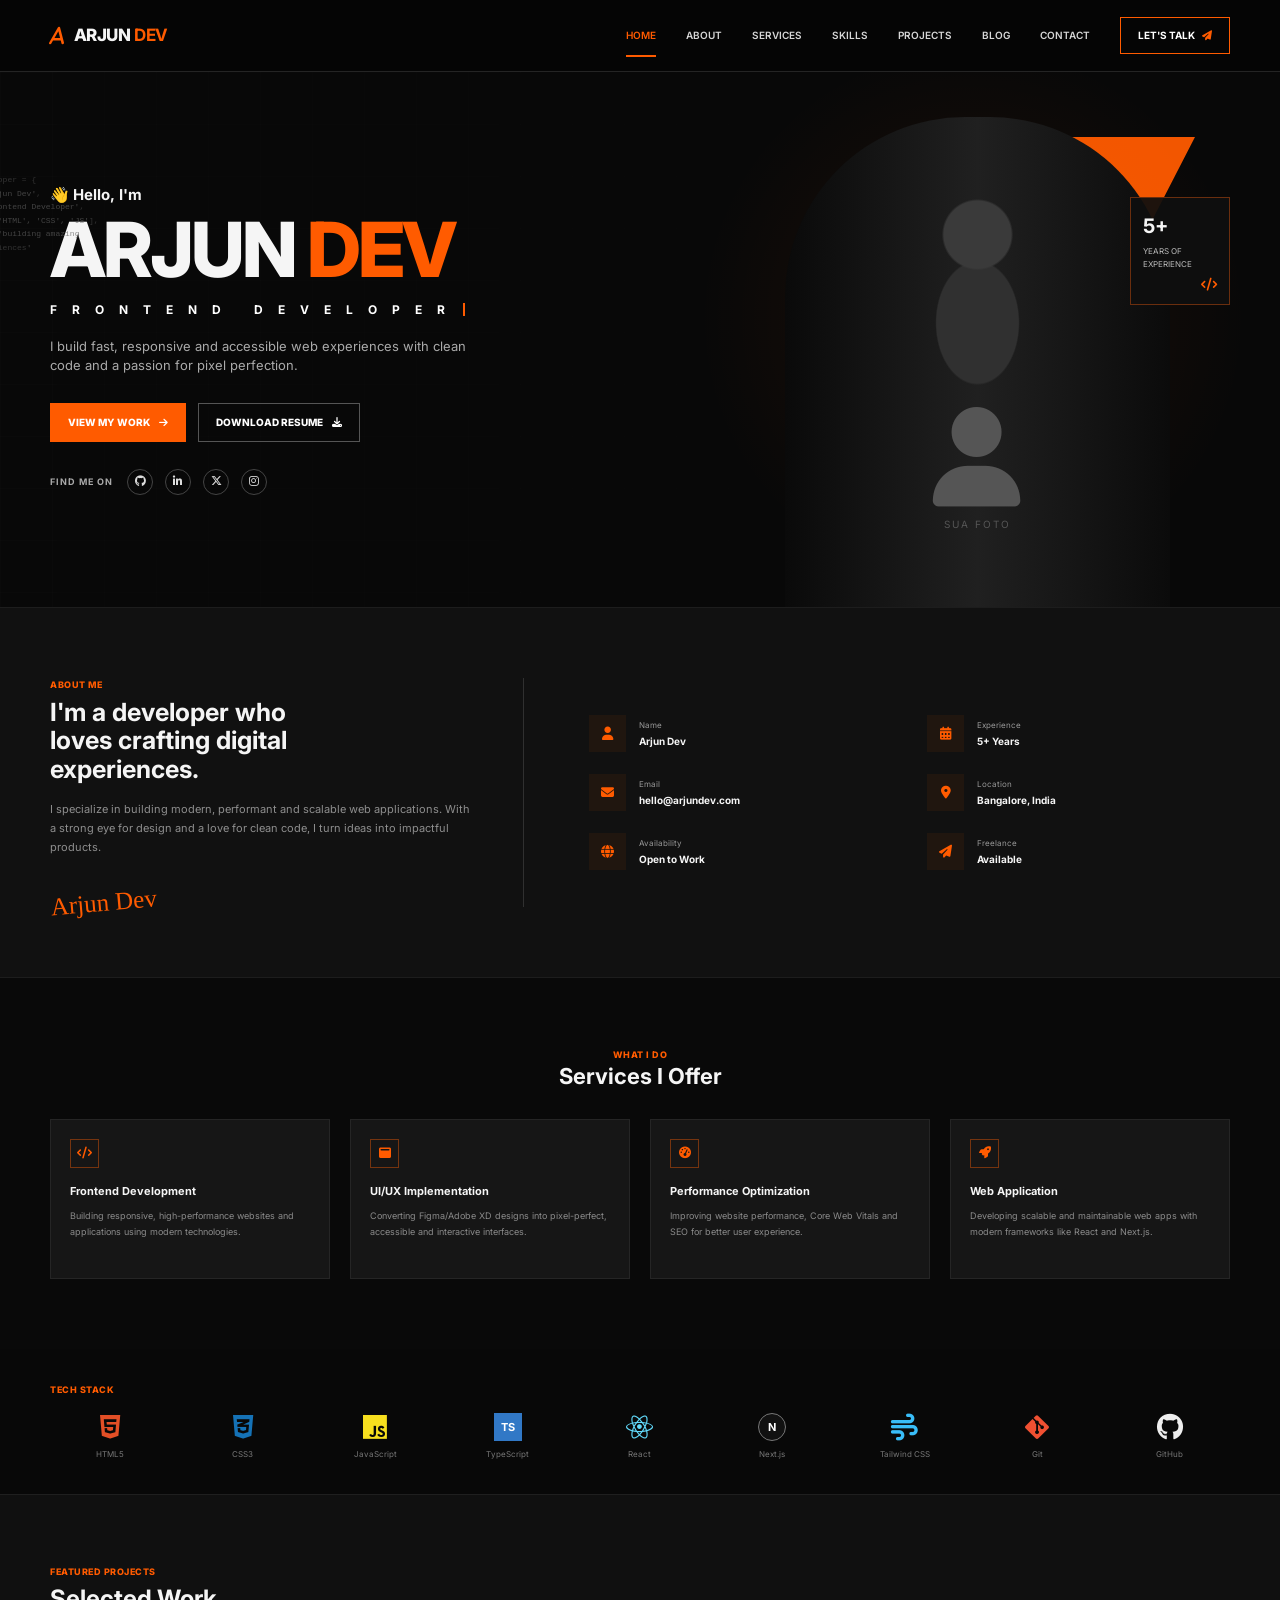
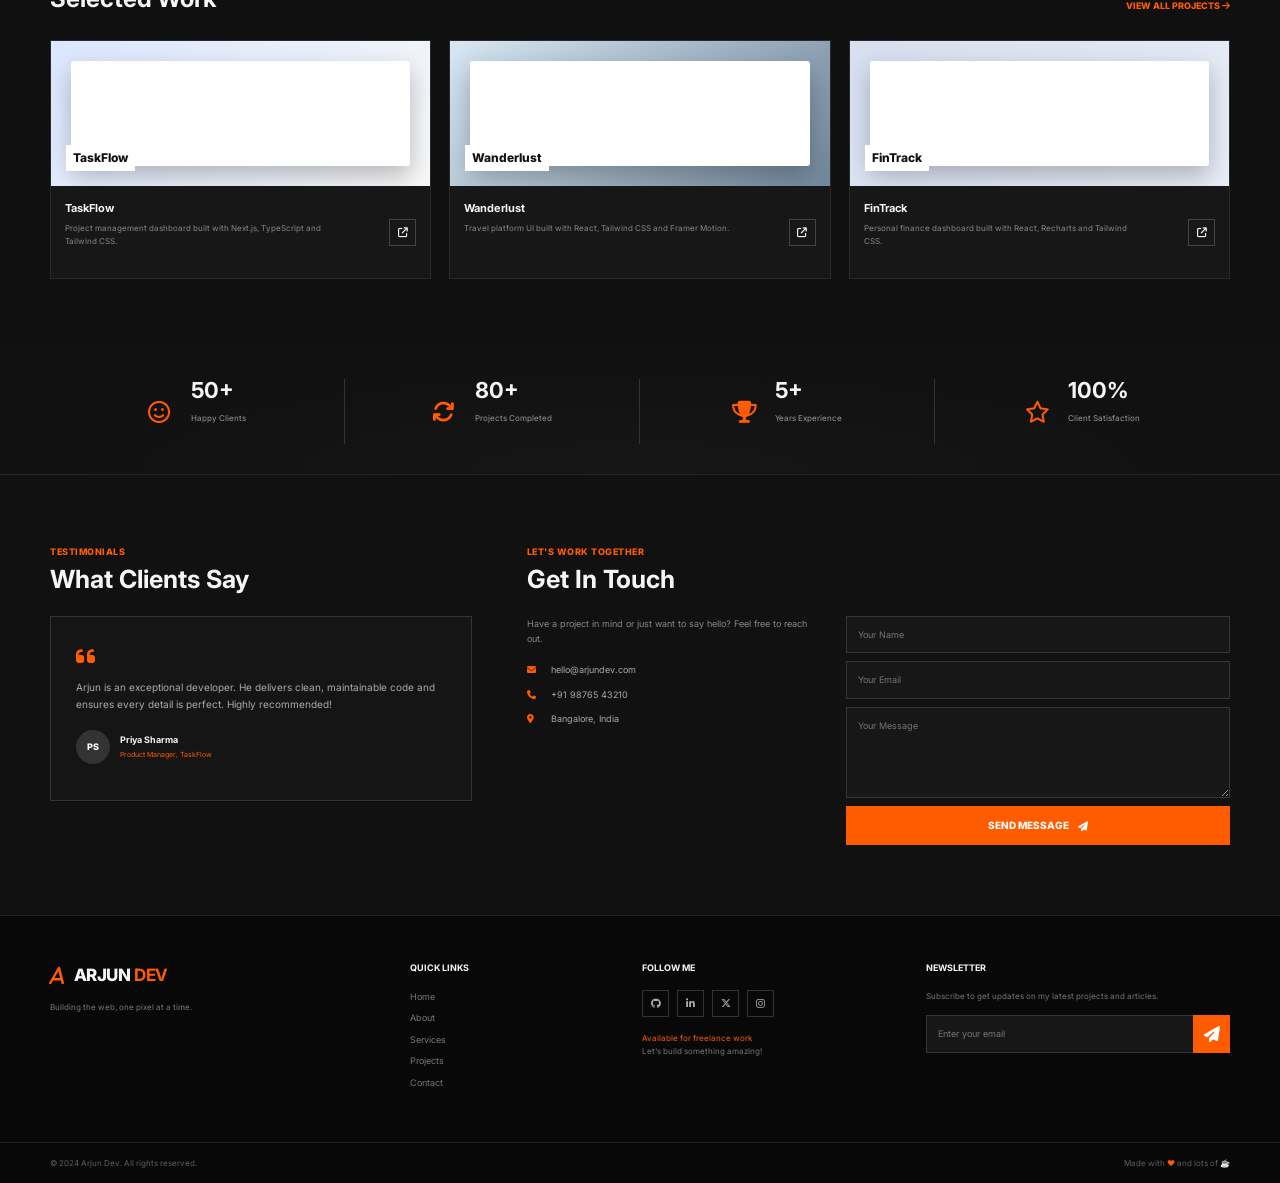
==== index(2).html @ dd0efbe3 "Add files via upload" ====
<!DOCTYPE html>
<html lang="pt-BR">
<head>
  <meta charset="UTF-8">
  <meta name="viewport" content="width=device-width, initial-scale=1.0">
  <meta name="description" content="Portfólio profissional de desenvolvedor frontend.">
  <title>Arjun Dev — Frontend Developer</title>

  <!-- Fonte -->
  <link rel="preconnect" href="https://fonts.googleapis.com">
  <link rel="preconnect" href="https://fonts.gstatic.com" crossorigin>
  <link href="https://fonts.googleapis.com/css2?family=Inter:wght@400;500;600;700;800&display=swap" rel="stylesheet">

  <!-- Ícones -->
  <link rel="stylesheet" href="https://cdnjs.cloudflare.com/ajax/libs/font-awesome/6.5.2/css/all.min.css">

  <link rel="stylesheet" href="style.css">
</head>

<body>
  <!-- ================= HEADER ================= -->
  <header class="header" id="home">
    <div class="container nav">
      <a class="brand" href="#home" aria-label="Arjun Dev">
        <span class="brand-mark"><i class="fa-solid fa-a"></i></span>
        <span>ARJUN <b>DEV</b></span>
      </a>

      <button class="menu-toggle" aria-label="Abrir menu" aria-expanded="false">
        <i class="fa-solid fa-bars"></i>
      </button>

      <nav class="menu">
        <a class="active" href="#home">HOME</a>
        <a href="#about">ABOUT</a>
        <a href="#services">SERVICES</a>
        <a href="#skills">SKILLS</a>
        <a href="#projects">PROJECTS</a>
        <a href="#blog">BLOG</a>
        <a href="#contact">CONTACT</a>
      </nav>

      <a class="nav-cta" href="#contact">LET'S TALK <i class="fa-solid fa-paper-plane"></i></a>
    </div>
  </header>

  <main>
    <!-- ================= HERO ================= -->
    <section class="hero">
      <div class="hero-grid"></div>

      <div class="container hero-content">
        <div class="hero-copy">
          <div class="code-decoration" aria-hidden="true">
            <span>const developer = {</span>
            <span>&nbsp;&nbsp;name: <em>'Arjun Dev'</em>,</span>
            <span>&nbsp;&nbsp;role: <em>'Frontend Developer'</em>,</span>
            <span>&nbsp;&nbsp;skills: [<em>'HTML', 'CSS', 'JS'</em>],</span>
            <span>&nbsp;&nbsp;passion: <em>'building amazing</em></span>
            <span>&nbsp;&nbsp;web experiences<em>'</em></span>
            <span>};</span>
          </div>

          <p class="eyebrow">👋 Hello, I'm</p>
          <h1>ARJUN <span>DEV</span></h1>
          <h2>F R O N T E N D &nbsp; D E V E L O P E R <i class="cursor"></i></h2>

          <p class="hero-description">
            I build fast, responsive and accessible web experiences
            with clean code and a passion for pixel perfection.
          </p>

          <div class="hero-actions">
            <a class="btn btn-primary" href="#projects">VIEW MY WORK <i class="fa-solid fa-arrow-right"></i></a>
            <a class="btn btn-outline" href="#" download>DOWNLOAD RESUME <i class="fa-solid fa-download"></i></a>
          </div>

          <div class="social-row">
            <span>FIND ME ON</span>
            <a href="#" aria-label="GitHub"><i class="fa-brands fa-github"></i></a>
            <a href="#" aria-label="LinkedIn"><i class="fa-brands fa-linkedin-in"></i></a>
            <a href="#" aria-label="Twitter"><i class="fa-brands fa-x-twitter"></i></a>
            <a href="#" aria-label="Instagram"><i class="fa-brands fa-instagram"></i></a>
          </div>
        </div>

        <div class="hero-person">
          <!-- Substitua assets/profile.png pela sua foto -->
          <div class="orange-shape"></div>
          <div class="person-image">
            <div class="person-placeholder">
              <i class="fa-solid fa-user"></i>
              <small>SUA FOTO</small>
            </div>
          </div>
          <div class="experience-card">
            <strong>5+</strong>
            <span>YEARS OF<br>EXPERIENCE</span>
            <i class="fa-solid fa-code"></i>
          </div>
        </div>
      </div>
    </section>

    <!-- ================= ABOUT ================= -->
    <section class="section about" id="about">
      <div class="container about-grid">
        <div class="about-copy">
          <span class="section-label">ABOUT ME</span>
          <h2>I'm a developer who<br>loves crafting digital<br>experiences.</h2>
          <p>
            I specialize in building modern, performant and scalable
            web applications. With a strong eye for design and a love
            for clean code, I turn ideas into impactful products.
          </p>
          <div class="signature">Arjun Dev</div>
        </div>

        <div class="info-grid">
          <div class="info-item">
            <div class="info-icon"><i class="fa-solid fa-user"></i></div>
            <div><small>Name</small><strong>Arjun Dev</strong></div>
          </div>
          <div class="info-item">
            <div class="info-icon"><i class="fa-solid fa-calendar-days"></i></div>
            <div><small>Experience</small><strong>5+ Years</strong></div>
          </div>
          <div class="info-item">
            <div class="info-icon"><i class="fa-solid fa-envelope"></i></div>
            <div><small>Email</small><strong>hello@arjundev.com</strong></div>
          </div>
          <div class="info-item">
            <div class="info-icon"><i class="fa-solid fa-location-dot"></i></div>
            <div><small>Location</small><strong>Bangalore, India</strong></div>
          </div>
          <div class="info-item">
            <div class="info-icon"><i class="fa-solid fa-globe"></i></div>
            <div><small>Availability</small><strong>Open to Work</strong></div>
          </div>
          <div class="info-item">
            <div class="info-icon"><i class="fa-solid fa-paper-plane"></i></div>
            <div><small>Freelance</small><strong>Available</strong></div>
          </div>
        </div>
      </div>
    </section>

    <!-- ================= SERVICES ================= -->
    <section class="section services" id="services">
      <div class="container">
        <div class="section-heading">
          <span class="section-label">WHAT I DO</span>
          <h2>Services I Offer</h2>
        </div>

        <div class="cards-4">
          <article class="service-card">
            <div class="card-icon"><i class="fa-solid fa-code"></i></div>
            <h3>Frontend Development</h3>
            <p>Building responsive, high-performance websites and applications using modern technologies.</p>
          </article>

          <article class="service-card">
            <div class="card-icon"><i class="fa-solid fa-window-maximize"></i></div>
            <h3>UI/UX Implementation</h3>
            <p>Converting Figma/Adobe XD designs into pixel-perfect, accessible and interactive interfaces.</p>
          </article>

          <article class="service-card">
            <div class="card-icon"><i class="fa-solid fa-gauge-high"></i></div>
            <h3>Performance Optimization</h3>
            <p>Improving website performance, Core Web Vitals and SEO for better user experience.</p>
          </article>

          <article class="service-card">
            <div class="card-icon"><i class="fa-solid fa-rocket"></i></div>
            <h3>Web Application</h3>
            <p>Developing scalable and maintainable web apps with modern frameworks like React and Next.js.</p>
          </article>
        </div>
      </div>
    </section>

    <!-- ================= SKILLS ================= -->
    <section class="section skills" id="skills">
      <div class="container">
        <span class="section-label">TECH STACK</span>
        <div class="skills-row">
          <div class="skill"><i class="fa-brands fa-html5"></i><span>HTML5</span></div>
          <div class="skill"><i class="fa-brands fa-css3-alt"></i><span>CSS3</span></div>
          <div class="skill"><i class="fa-brands fa-js"></i><span>JavaScript</span></div>
          <div class="skill"><b class="ts-icon">TS</b><span>TypeScript</span></div>
          <div class="skill"><i class="fa-brands fa-react"></i><span>React</span></div>
          <div class="skill"><b class="next-icon">N</b><span>Next.js</span></div>
          <div class="skill"><i class="fa-solid fa-wind"></i><span>Tailwind CSS</span></div>
          <div class="skill"><i class="fa-brands fa-git-alt"></i><span>Git</span></div>
          <div class="skill"><i class="fa-brands fa-github"></i><span>GitHub</span></div>
        </div>
      </div>
    </section>

    <!-- ================= PROJECTS ================= -->
    <section class="section projects" id="projects">
      <div class="container">
        <div class="projects-heading">
          <div>
            <span class="section-label">FEATURED PROJECTS</span>
            <h2>Selected Work</h2>
          </div>
          <a href="#">VIEW ALL PROJECTS <i class="fa-solid fa-arrow-right"></i></a>
        </div>

        <div class="projects-grid">
          <article class="project-card">
            <div class="project-image image-one">
              <span>TaskFlow</span>
            </div>
            <div class="project-body">
              <div>
                <h3>TaskFlow</h3>
                <p>Project management dashboard built with Next.js, TypeScript and Tailwind CSS.</p>
              </div>
              <a href="#" aria-label="Abrir projeto"><i class="fa-solid fa-arrow-up-right-from-square"></i></a>
            </div>
          </article>

          <article class="project-card">
            <div class="project-image image-two">
              <span>Wanderlust</span>
            </div>
            <div class="project-body">
              <div>
                <h3>Wanderlust</h3>
                <p>Travel platform UI built with React, Tailwind CSS and Framer Motion.</p>
              </div>
              <a href="#" aria-label="Abrir projeto"><i class="fa-solid fa-arrow-up-right-from-square"></i></a>
            </div>
          </article>

          <article class="project-card">
            <div class="project-image image-three">
              <span>FinTrack</span>
            </div>
            <div class="project-body">
              <div>
                <h3>FinTrack</h3>
                <p>Personal finance dashboard built with React, Recharts and Tailwind CSS.</p>
              </div>
              <a href="#" aria-label="Abrir projeto"><i class="fa-solid fa-arrow-up-right-from-square"></i></a>
            </div>
          </article>
        </div>
      </div>
    </section>

    <!-- ================= STATS ================= -->
    <section class="stats">
      <div class="container stats-grid">
        <div class="stat"><i class="fa-regular fa-face-smile"></i><strong>50+</strong><span>Happy Clients</span></div>
        <div class="stat"><i class="fa-solid fa-arrows-rotate"></i><strong>80+</strong><span>Projects Completed</span></div>
        <div class="stat"><i class="fa-solid fa-trophy"></i><strong>5+</strong><span>Years Experience</span></div>
        <div class="stat"><i class="fa-regular fa-star"></i><strong>100%</strong><span>Client Satisfaction</span></div>
      </div>
    </section>

    <!-- ================= TESTIMONIAL + CONTACT ================= -->
    <section class="section contact-section" id="contact">
      <div class="container contact-grid">
        <div class="testimonial">
          <span class="section-label">TESTIMONIALS</span>
          <h2>What Clients Say</h2>

          <div class="testimonial-card">
            <i class="fa-solid fa-quote-left quote"></i>
            <p>
              Arjun is an exceptional developer. He delivers clean,
              maintainable code and ensures every detail is perfect.
              Highly recommended!
            </p>
            <div class="client">
              <div class="avatar">PS</div>
              <div><strong>Priya Sharma</strong><small>Product Manager, TaskFlow</small></div>
            </div>
          </div>
        </div>

        <div class="contact-box" id="blog">
          <span class="section-label">LET'S WORK TOGETHER</span>
          <h2>Get In Touch</h2>
          <div class="contact-inner">
            <div class="contact-details">
              <p>Have a project in mind or just want to say hello? Feel free to reach out.</p>
              <a href="mailto:hello@arjundev.com"><i class="fa-solid fa-envelope"></i> hello@arjundev.com</a>
              <a href="tel:+919876543210"><i class="fa-solid fa-phone"></i> +91 98765 43210</a>
              <span><i class="fa-solid fa-location-dot"></i> Bangalore, India</span>
            </div>

            <form class="contact-form">
              <input type="text" placeholder="Your Name" required>
              <input type="email" placeholder="Your Email" required>
              <textarea placeholder="Your Message" rows="5" required></textarea>
              <button type="submit" class="btn btn-primary">SEND MESSAGE <i class="fa-solid fa-paper-plane"></i></button>
            </form>
          </div>
        </div>
      </div>
    </section>
  </main>

  <!-- ================= FOOTER ================= -->
  <footer class="footer">
    <div class="container footer-grid">
      <div class="footer-brand">
        <a class="brand" href="#home">
          <span class="brand-mark"><i class="fa-solid fa-a"></i></span>
          <span>ARJUN <b>DEV</b></span>
        </a>
        <p>Building the web, one pixel at a time.</p>
      </div>

      <div>
        <h4>QUICK LINKS</h4>
        <a href="#home">Home</a>
        <a href="#about">About</a>
        <a href="#services">Services</a>
        <a href="#projects">Projects</a>
        <a href="#contact">Contact</a>
      </div>

      <div>
        <h4>FOLLOW ME</h4>
        <div class="footer-socials">
          <a href="#"><i class="fa-brands fa-github"></i></a>
          <a href="#"><i class="fa-brands fa-linkedin-in"></i></a>
          <a href="#"><i class="fa-brands fa-x-twitter"></i></a>
          <a href="#"><i class="fa-brands fa-instagram"></i></a>
        </div>
        <p class="available">Available for freelance work<br><span>Let's build something amazing!</span></p>
      </div>

      <div>
        <h4>NEWSLETTER</h4>
        <p>Subscribe to get updates on my latest projects and articles.</p>
        <form class="newsletter">
          <input type="email" placeholder="Enter your email">
          <button aria-label="Inscrever"><i class="fa-solid fa-paper-plane"></i></button>
        </form>
      </div>
    </div>

    <div class="footer-bottom">
      <div class="container">
        <span>© 2024 Arjun Dev. All rights reserved.</span>
        <span>Made with <b>♥</b> and lots of ☕</span>
      </div>
    </div>
  </footer>

  <script>
    const toggle = document.querySelector('.menu-toggle');
    const menu = document.querySelector('.menu');

    toggle?.addEventListener('click', () => {
      const opened = menu.classList.toggle('open');
      toggle.setAttribute('aria-expanded', opened);
      toggle.innerHTML = opened
        ? '<i class="fa-solid fa-xmark"></i>'
        : '<i class="fa-solid fa-bars"></i>';
    });

    document.querySelectorAll('.menu a').forEach(link => {
      link.addEventListener('click', () => {
        menu.classList.remove('open');
        toggle.setAttribute('aria-expanded', 'false');
        toggle.innerHTML = '<i class="fa-solid fa-bars"></i>';
      });
    });

    document.querySelector('.contact-form')?.addEventListener('submit', e => {
      e.preventDefault();
      alert('Mensagem enviada! Conecte este formulário ao seu backend/API.');
    });
  </script>
</body>
</html>
---- style.css ----
/* =========================================================
   ARJUN DEV — PORTFOLIO
   Estilo inspirado na referência enviada.
   ========================================================= */

:root {
  --bg: #080808;
  --bg-soft: #101010;
  --panel: #151515;
  --panel-2: #1a1a1a;
  --text: #f5f5f5;
  --muted: #969696;
  --line: #282828;
  --orange: #ff5b00;
  --orange-light: #ff7a28;
  --max: 1180px;
  --radius: 5px;
}

* {
  margin: 0;
  padding: 0;
  box-sizing: border-box;
}

html {
  scroll-behavior: smooth;
}

body {
  background: var(--bg);
  color: var(--text);
  font-family: "Inter", Arial, sans-serif;
  line-height: 1.5;
  overflow-x: hidden;
}

a {
  color: inherit;
  text-decoration: none;
}

button,
input,
textarea {
  font: inherit;
}

button,
a {
  -webkit-tap-highlight-color: transparent;
}

.container {
  width: min(calc(100% - 48px), var(--max));
  margin-inline: auto;
}

/* ---------- HEADER ---------- */

.header {
  position: sticky;
  top: 0;
  z-index: 1000;
  height: 72px;
  background: rgba(6, 6, 6, .94);
  border-bottom: 1px solid #242424;
  backdrop-filter: blur(14px);
}

.nav {
  height: 100%;
  display: flex;
  align-items: center;
  gap: 30px;
}

.brand {
  display: inline-flex;
  align-items: center;
  gap: 9px;
  font-weight: 800;
  font-size: 17px;
  letter-spacing: -.4px;
  white-space: nowrap;
}

.brand b {
  color: var(--orange);
}

.brand-mark {
  color: var(--orange);
  font-size: 20px;
  transform: skew(-9deg);
}

.menu {
  display: flex;
  align-items: center;
  justify-content: center;
  gap: 30px;
  margin-left: auto;
}

.menu a {
  position: relative;
  color: #d7d7d7;
  font-size: 10px;
  font-weight: 600;
  transition: .25s;
}

.menu a:hover,
.menu a.active {
  color: var(--orange);
}

.menu a.active::after {
  content: "";
  position: absolute;
  left: 0;
  right: 0;
  height: 2px;
  bottom: -14px;
  background: var(--orange);
}

.nav-cta {
  border: 1px solid var(--orange);
  color: #fff;
  padding: 10px 17px;
  font-size: 10px;
  font-weight: 700;
  transition: .25s;
}

.nav-cta:hover {
  background: var(--orange);
}

.nav-cta i {
  color: var(--orange);
  margin-left: 5px;
}

.nav-cta:hover i {
  color: #fff;
}

.menu-toggle {
  display: none;
  margin-left: auto;
  border: 1px solid #333;
  color: #fff;
  background: #111;
  width: 42px;
  height: 42px;
  cursor: pointer;
}

/* ---------- HERO ---------- */

.hero {
  position: relative;
  min-height: 535px;
  display: flex;
  align-items: center;
  overflow: hidden;
  background:
    radial-gradient(circle at 76% 46%, rgba(255, 91, 0, .09), transparent 27%),
    #080808;
}

.hero-grid {
  position: absolute;
  inset: 0;
  opacity: .25;
  background-image:
    linear-gradient(rgba(255,255,255,.035) 1px, transparent 1px),
    linear-gradient(90deg, rgba(255,255,255,.035) 1px, transparent 1px);
  background-size: 52px 52px;
  mask-image: linear-gradient(to right, black, transparent 78%);
}

.hero-content {
  position: relative;
  min-height: 535px;
  display: grid;
  grid-template-columns: 1fr .9fr;
  align-items: center;
}

.hero-copy {
  position: relative;
  z-index: 3;
  padding: 45px 0;
}

.code-decoration {
  position: absolute;
  left: -105px;
  top: 35px;
  display: grid;
  gap: 2px;
  color: #454545;
  font: 8px/1.45 monospace;
  opacity: .7;
  pointer-events: none;
}

.code-decoration em {
  color: #5d5d5d;
  font-style: normal;
}

.eyebrow {
  font-size: 15px;
  font-weight: 700;
  margin-bottom: 5px;
}

.hero h1 {
  font-size: clamp(48px, 6vw, 76px);
  line-height: .98;
  letter-spacing: -3px;
  font-weight: 800;
}

.hero h1 span {
  color: var(--orange);
}

.hero h2 {
  font-size: 12px;
  letter-spacing: 6px;
  margin: 15px 0 18px;
  color: #fff;
}

.cursor {
  display: inline-block;
  width: 2px;
  height: 13px;
  margin-left: 3px;
  vertical-align: -2px;
  background: var(--orange);
  animation: blink 1s infinite;
}

@keyframes blink {
  50% { opacity: 0; }
}

.hero-description {
  max-width: 450px;
  color: #aaa;
  font-size: 13px;
}

.hero-actions {
  display: flex;
  gap: 12px;
  margin-top: 27px;
}

.btn {
  display: inline-flex;
  align-items: center;
  justify-content: center;
  gap: 9px;
  min-height: 39px;
  padding: 0 17px;
  border: 1px solid transparent;
  font-size: 10px;
  font-weight: 800;
  transition: .25s;
  cursor: pointer;
}

.btn-primary {
  color: #fff;
  background: var(--orange);
  border-color: var(--orange);
}

.btn-primary:hover {
  background: #e94e00;
  transform: translateY(-2px);
}

.btn-outline {
  border-color: #555;
  color: #fff;
  background: transparent;
}

.btn-outline:hover {
  border-color: var(--orange);
  color: var(--orange);
}

.social-row {
  display: flex;
  align-items: center;
  gap: 12px;
  margin-top: 27px;
}

.social-row > span {
  font-size: 9px;
  color: #aaa;
  font-weight: 700;
  letter-spacing: 1px;
  margin-right: 2px;
}

.social-row a {
  display: grid;
  place-items: center;
  width: 26px;
  height: 26px;
  border: 1px solid #444;
  border-radius: 50%;
  color: #ddd;
  font-size: 11px;
  transition: .25s;
}

.social-row a:hover {
  border-color: var(--orange);
  color: var(--orange);
  transform: translateY(-2px);
}

/* hero person */

.hero-person {
  position: relative;
  height: 100%;
  min-height: 535px;
}

.orange-shape {
  position: absolute;
  width: 290px;
  height: 410px;
  top: 65px;
  right: 35px;
  background: var(--orange);
  clip-path: polygon(26% 0, 100% 0, 76% 33%, 48% 100%, 0 100%, 17% 56%);
  opacity: .95;
}

.person-image {
  position: absolute;
  z-index: 2;
  right: 60px;
  bottom: 0;
  width: 385px;
  height: 490px;
  overflow: hidden;
}

.person-placeholder {
  width: 100%;
  height: 100%;
  display: flex;
  flex-direction: column;
  align-items: center;
  justify-content: flex-end;
  padding-bottom: 75px;
  color: #555;
  background:
    radial-gradient(circle at 50% 24%, #3a3a3a 0 8%, transparent 8.5%),
    radial-gradient(ellipse at 50% 42%, #303030 0 15%, transparent 15.5%),
    linear-gradient(90deg, #0a0a0a, #202020 50%, #0b0b0b);
  border-radius: 180px 180px 0 0;
}

.person-placeholder i {
  font-size: 100px;
  margin-bottom: 10px;
}

.person-placeholder small {
  font-size: 10px;
  letter-spacing: 2px;
}

.experience-card {
  position: absolute;
  z-index: 4;
  right: 0;
  top: 125px;
  width: 100px;
  min-height: 108px;
  padding: 12px;
  display: flex;
  flex-direction: column;
  justify-content: center;
  background: rgba(14, 14, 14, .93);
  border: 1px solid #6a2e0e;
}

.experience-card strong {
  font-size: 20px;
}

.experience-card span {
  color: #bbb;
  font-size: 8px;
  line-height: 1.6;
  margin-top: 4px;
}

.experience-card i {
  color: var(--orange);
  font-size: 13px;
  margin-top: 7px;
  align-self: flex-end;
}

/* ---------- GENERAL SECTIONS ---------- */

.section {
  padding: 70px 0;
}

.section-label {
  display: block;
  color: var(--orange);
  font-size: 9px;
  font-weight: 800;
  letter-spacing: .5px;
  margin-bottom: 6px;
}

.section h2 {
  font-size: 28px;
  line-height: 1.15;
}

/* ---------- ABOUT ---------- */

.about {
  background: #111;
  border-top: 1px solid #1d1d1d;
  border-bottom: 1px solid #1d1d1d;
}

.about-grid {
  display: grid;
  grid-template-columns: 1fr 1.35fr;
  gap: 65px;
  align-items: center;
}

.about-copy {
  padding-right: 50px;
  border-right: 1px solid #303030;
}

.about-copy h2 {
  font-size: 25px;
  margin-bottom: 16px;
}

.about-copy p {
  max-width: 460px;
  color: #8e8e8e;
  font-size: 11px;
  line-height: 1.75;
}

.signature {
  margin-top: 12px;
  font-family: cursive;
  color: var(--orange);
  font-size: 25px;
  transform: rotate(-5deg);
}

.info-grid {
  display: grid;
  grid-template-columns: repeat(2, 1fr);
  gap: 22px 35px;
}

.info-item {
  display: flex;
  align-items: center;
  gap: 13px;
}

.info-icon {
  flex: 0 0 37px;
  height: 37px;
  display: grid;
  place-items: center;
  color: var(--orange);
  background: #20160f;
  font-size: 13px;
}

.info-item small,
.info-item strong {
  display: block;
}

.info-item small {
  color: #999;
  font-size: 8px;
  margin-bottom: 3px;
}

.info-item strong {
  font-size: 10px;
}

/* ---------- SERVICES ---------- */

.services {
  background: #090909;
}

.section-heading {
  text-align: center;
  margin-bottom: 30px;
}

.section-heading .section-label {
  margin-bottom: 2px;
}

.section-heading h2 {
  font-size: 22px;
}

.cards-4 {
  display: grid;
  grid-template-columns: repeat(4, 1fr);
  gap: 20px;
}

.service-card {
  min-height: 160px;
  padding: 19px;
  background: #161616;
  border: 1px solid #252525;
  transition: .25s;
}

.service-card:hover {
  border-color: #63300f;
  transform: translateY(-4px);
}

.card-icon {
  width: 29px;
  height: 29px;
  display: grid;
  place-items: center;
  color: var(--orange);
  border: 1px solid #75340f;
  font-size: 12px;
  margin-bottom: 15px;
}

.service-card h3 {
  font-size: 11px;
  margin-bottom: 9px;
}

.service-card p {
  color: #8b8b8b;
  font-size: 9px;
  line-height: 1.7;
}

/* ---------- SKILLS ---------- */

.skills {
  padding: 34px 0;
  background: #080808;
}

.skills-row {
  margin-top: 17px;
  display: grid;
  grid-template-columns: repeat(9, 1fr);
  gap: 12px;
  align-items: center;
}

.skill {
  display: flex;
  flex-direction: column;
  align-items: center;
  gap: 7px;
  color: #777;
  font-size: 8px;
}

.skill > i {
  color: #eee;
  font-size: 27px;
}

.skill:nth-child(1) > i { color: #e34f26; }
.skill:nth-child(2) > i { color: #1572b6; }
.skill:nth-child(3) > i { color: #f7df1e; }
.skill:nth-child(5) > i { color: #61dafb; }
.skill:nth-child(7) > i { color: #39bdf8; }
.skill:nth-child(8) > i { color: #f05032; }

.ts-icon,
.next-icon {
  display: grid;
  place-items: center;
  width: 28px;
  height: 28px;
  background: #3178c6;
  color: #fff;
  font-size: 11px;
}

.next-icon {
  border: 1px solid #777;
  border-radius: 50%;
  background: #111;
}

/* ---------- PROJECTS ---------- */

.projects {
  background: #101010;
  border-top: 1px solid #1f1f1f;
}

.projects-heading {
  display: flex;
  align-items: end;
  justify-content: space-between;
  margin-bottom: 28px;
}

.projects-heading h2 {
  font-size: 24px;
}

.projects-heading > a {
  color: var(--orange);
  font-size: 9px;
  font-weight: 800;
}

.projects-grid {
  display: grid;
  grid-template-columns: repeat(3, 1fr);
  gap: 18px;
}

.project-card {
  overflow: hidden;
  border: 1px solid #292929;
  background: #171717;
}

.project-image {
  height: 145px;
  position: relative;
  overflow: hidden;
  display: flex;
  align-items: end;
  padding: 15px;
  background-color: #ddd;
}

.project-image::before {
  content: "";
  position: absolute;
  inset: 20px;
  background: white;
  border-radius: 3px;
  box-shadow: 0 10px 25px rgba(0,0,0,.25);
}

.image-one {
  background: linear-gradient(135deg, #dbe7ff, #f8f8f8);
}

.image-two {
  background: linear-gradient(135deg, #d7e7f3, #71879b);
}

.image-three {
  background: linear-gradient(135deg, #d7dff0, #e9edf8);
}

.project-image span {
  position: relative;
  z-index: 2;
  color: #111;
  font-weight: 800;
  font-size: 12px;
  background: #fff;
  padding: 4px 7px;
}

.project-body {
  min-height: 92px;
  padding: 14px;
  display: flex;
  justify-content: space-between;
  gap: 10px;
}

.project-body h3 {
  font-size: 11px;
  margin-bottom: 5px;
}

.project-body p {
  max-width: 270px;
  color: #888;
  font-size: 8px;
  line-height: 1.65;
}

.project-body > a {
  align-self: center;
  width: 27px;
  height: 27px;
  display: grid;
  place-items: center;
  border: 1px solid #444;
  font-size: 10px;
}

/* ---------- STATS ---------- */

.stats {
  padding: 30px 0;
  background:
    linear-gradient(rgba(17,17,17,.85), rgba(17,17,17,.85)),
    radial-gradient(ellipse at bottom, #343434, #101010 65%);
  border-bottom: 1px solid #252525;
}

.stats-grid {
  display: grid;
  grid-template-columns: repeat(4, 1fr);
}

.stat {
  min-height: 65px;
  display: grid;
  grid-template-columns: 35px auto;
  grid-template-rows: 1fr 1fr;
  column-gap: 8px;
  align-content: center;
  justify-content: center;
  padding: 0 25px;
  border-right: 1px solid #333;
}

.stat:last-child {
  border-right: 0;
}

.stat > i {
  grid-row: 1 / 3;
  align-self: center;
  color: var(--orange);
  font-size: 22px;
}

.stat strong {
  font-size: 22px;
  line-height: 1;
}

.stat span {
  color: #999;
  font-size: 8px;
}

/* ---------- CONTACT ---------- */

.contact-section {
  background: #111;
}

.contact-grid {
  display: grid;
  grid-template-columns: .9fr 1.5fr;
  gap: 55px;
}

.testimonial h2,
.contact-box h2 {
  margin-bottom: 22px;
  font-size: 25px;
}

.testimonial-card {
  position: relative;
  min-height: 185px;
  padding: 28px 25px 20px;
  border: 1px solid #343434;
  background: #151515;
}

.quote {
  color: var(--orange);
  font-size: 22px;
  margin-bottom: 12px;
}

.testimonial-card p {
  color: #aaa;
  font-size: 10px;
  line-height: 1.7;
}

.client {
  display: flex;
  align-items: center;
  gap: 10px;
  margin-top: 17px;
}

.avatar {
  width: 34px;
  height: 34px;
  display: grid;
  place-items: center;
  border-radius: 50%;
  color: #fff;
  background: #333;
  font-size: 9px;
  font-weight: 800;
}

.client strong,
.client small {
  display: block;
}

.client strong {
  font-size: 9px;
}

.client small {
  color: var(--orange);
  font-size: 7px;
  margin-top: 3px;
}

.contact-inner {
  display: grid;
  grid-template-columns: .85fr 1.15fr;
  gap: 35px;
}

.contact-details p {
  color: #888;
  font-size: 9px;
  line-height: 1.7;
  margin-bottom: 17px;
}

.contact-details a,
.contact-details > span {
  display: flex;
  align-items: center;
  gap: 10px;
  color: #aaa;
  font-size: 9px;
  margin: 11px 0;
}

.contact-details i {
  width: 14px;
  color: var(--orange);
}

.contact-form {
  display: grid;
  gap: 8px;
}

.contact-form input,
.contact-form textarea,
.newsletter input {
  width: 100%;
  border: 1px solid #363636;
  outline: none;
  background: #171717;
  color: #fff;
  padding: 11px;
  font-size: 9px;
  resize: vertical;
}

.contact-form input:focus,
.contact-form textarea:focus,
.newsletter input:focus {
  border-color: var(--orange);
}

.contact-form .btn {
  width: 100%;
}

/* ---------- FOOTER ---------- */

.footer {
  background: #080808;
  border-top: 1px solid #222;
}

.footer-grid {
  display: grid;
  grid-template-columns: 1.2fr .7fr .9fr 1.2fr;
  gap: 55px;
  padding: 45px 0;
}

.footer-grid h4 {
  font-size: 9px;
  margin-bottom: 15px;
}

.footer-grid > div > a:not(.brand) {
  display: block;
  color: #777;
  font-size: 9px;
  margin: 8px 0;
}

.footer-grid > div > a:hover {
  color: var(--orange);
}

.footer-brand p,
.footer-grid > div > p {
  color: #777;
  font-size: 8px;
  margin-top: 10px;
  line-height: 1.7;
}

.footer-socials {
  display: flex;
  gap: 8px;
}

.footer-socials a {
  width: 27px;
  height: 27px;
  display: grid;
  place-items: center;
  border: 1px solid #333;
  color: #aaa;
  font-size: 10px;
}

.footer-socials a:hover {
  color: var(--orange);
  border-color: var(--orange);
}

.available {
  margin-top: 15px !important;
  color: var(--orange) !important;
}

.available span {
  color: #777;
}

.newsletter {
  display: flex;
  margin-top: 12px;
}

.newsletter input {
  border-right: 0;
}

.newsletter button {
  width: 42px;
  border: 1px solid var(--orange);
  color: #fff;
  background: var(--orange);
  cursor: pointer;
}

.footer-bottom {
  border-top: 1px solid #222;
  padding: 14px 0;
  color: #5f5f5f;
  font-size: 8px;
}

.footer-bottom .container {
  display: flex;
  justify-content: space-between;
}

.footer-bottom b {
  color: var(--orange);
}

/* ---------- RESPONSIVE ---------- */

@media (max-width: 980px) {
  .menu {
    gap: 18px;
  }

  .hero-content {
    grid-template-columns: 1fr .8fr;
  }

  .person-image {
    right: 0;
    width: 320px;
  }

  .orange-shape {
    right: -30px;
  }

  .experience-card {
    right: -15px;
  }

  .cards-4 {
    grid-template-columns: repeat(2, 1fr);
  }

  .skills-row {
    grid-template-columns: repeat(5, 1fr);
    row-gap: 22px;
  }

  .contact-grid {
    grid-template-columns: 1fr;
  }
}

@media (max-width: 760px) {
  .container {
    width: min(calc(100% - 30px), var(--max));
  }

  .header {
    height: 64px;
  }

  .menu-toggle {
    display: block;
  }

  .menu {
    position: absolute;
    left: 15px;
    right: 15px;
    top: 64px;
    display: none;
    padding: 20px;
    flex-direction: column;
    align-items: stretch;
    gap: 0;
    background: #101010;
    border: 1px solid #2b2b2b;
  }

  .menu.open {
    display: flex;
  }

  .menu a {
    padding: 13px 5px;
    border-bottom: 1px solid #242424;
  }

  .menu a:last-child {
    border-bottom: 0;
  }

  .menu a.active::after {
    display: none;
  }

  .nav-cta {
    display: none;
  }

  .hero {
    min-height: auto;
  }

  .hero-content {
    min-height: auto;
    display: flex;
    flex-direction: column;
    align-items: stretch;
  }

  .hero-copy {
    padding: 65px 0 20px;
  }

  .code-decoration {
    display: none;
  }

  .hero h1 {
    font-size: 52px;
  }

  .hero h2 {
    font-size: 9px;
    letter-spacing: 3px;
  }

  .hero-description {
    max-width: 520px;
  }

  .hero-person {
    min-height: 400px;
    margin-top: 5px;
  }

  .orange-shape {
    right: 10%;
    width: 230px;
    height: 330px;
    top: 35px;
  }

  .person-image {
    right: 50%;
    transform: translateX(50%);
    width: 290px;
    height: 380px;
  }

  .experience-card {
    right: 5%;
    top: 95px;
  }

  .about-grid,
  .contact-inner {
    grid-template-columns: 1fr;
  }

  .about-copy {
    padding: 0 0 30px;
    border-right: 0;
    border-bottom: 1px solid #303030;
  }

  .info-grid {
    grid-template-columns: 1fr 1fr;
  }

  .projects-grid {
    grid-template-columns: 1fr;
  }

  .stats-grid {
    grid-template-columns: 1fr 1fr;
  }

  .stat {
    margin: 8px 0;
    border-right: 0;
    border-bottom: 1px solid #2d2d2d;
    padding: 15px;
  }

  .footer-grid {
    grid-template-columns: 1fr 1fr;
    gap: 35px 25px;
  }
}

@media (max-width: 480px) {
  .hero-actions {
    flex-direction: column;
    align-items: stretch;
  }

  .hero h1 {
    font-size: 45px;
  }

  .hero h2 {
    letter-spacing: 2px;
    font-size: 8px;
  }

  .cards-4,
  .skills-row,
  .info-grid,
  .stats-grid,
  .footer-grid {
    grid-template-columns: 1fr;
  }

  .skills-row {
    grid-template-columns: repeat(3, 1fr);
  }

  .info-grid {
    gap: 17px;
  }

  .footer-bottom .container {
    flex-direction: column;
    gap: 7px;
  }
}
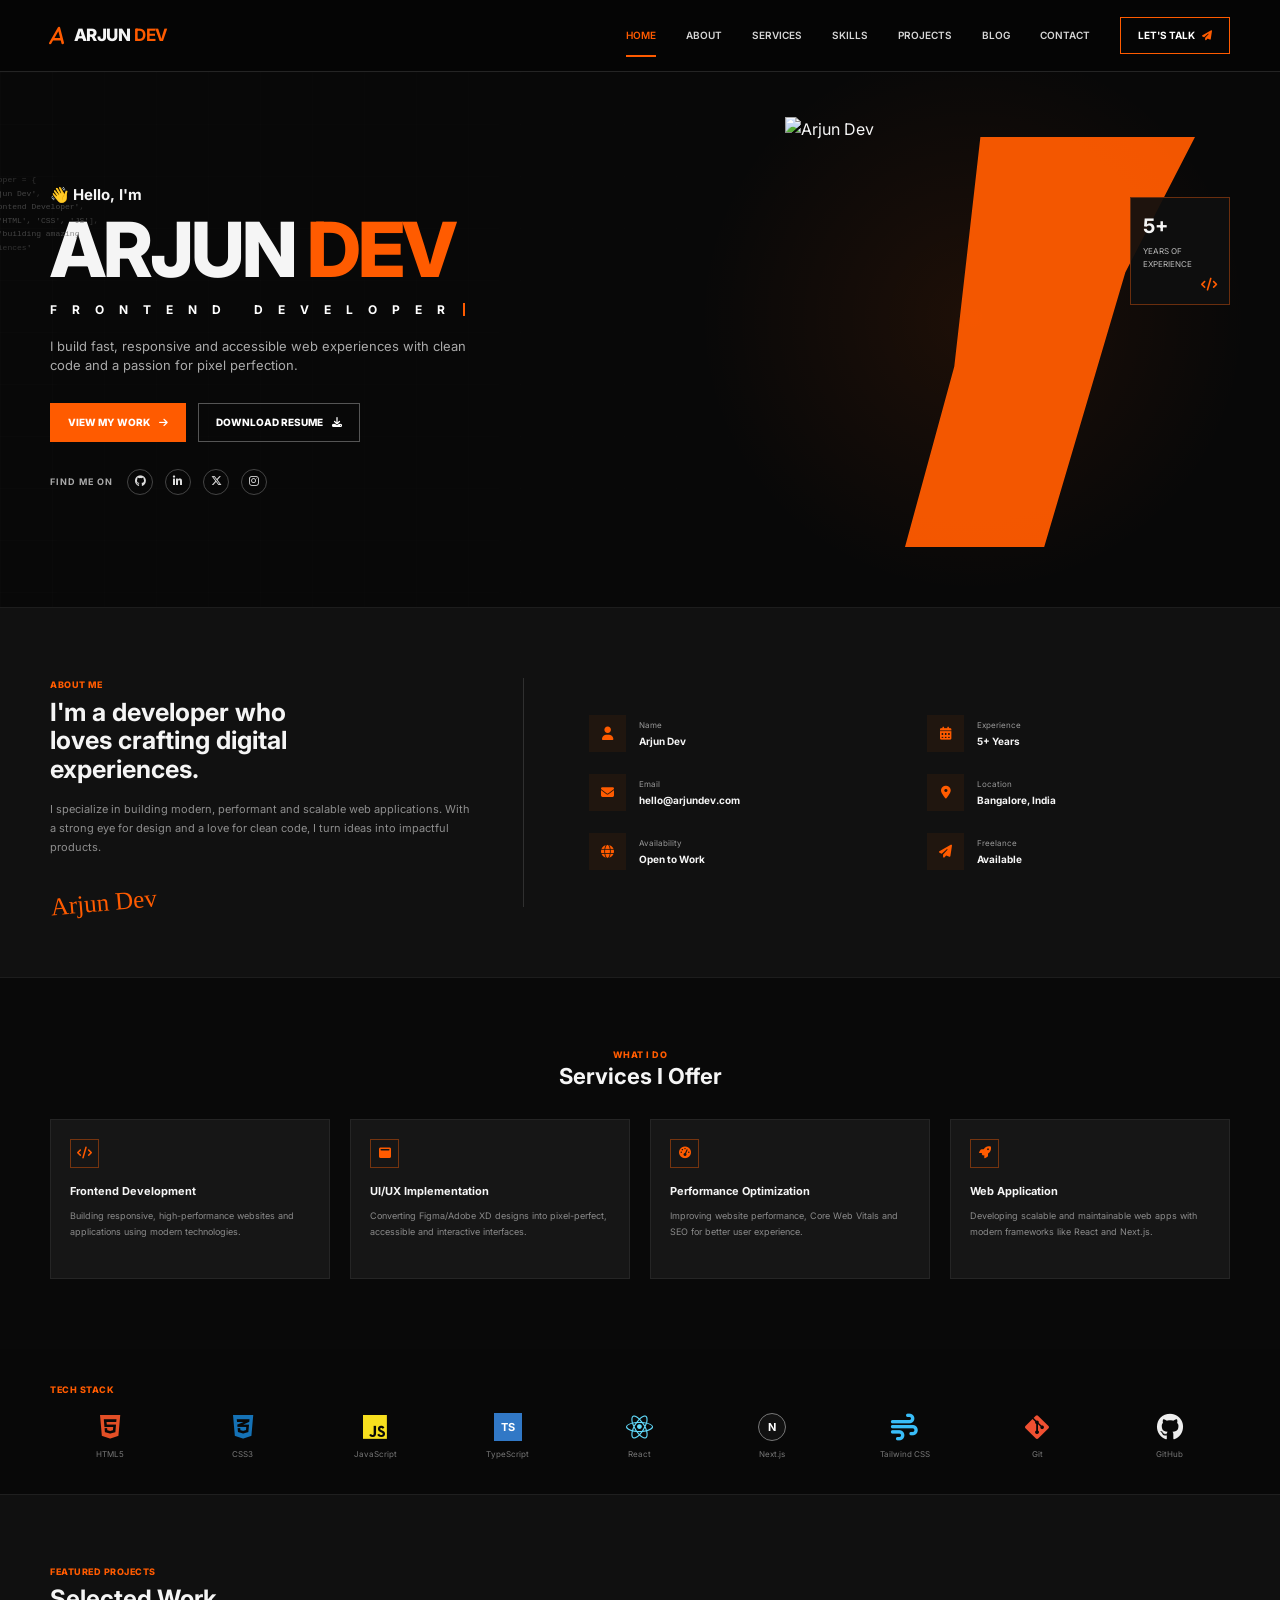
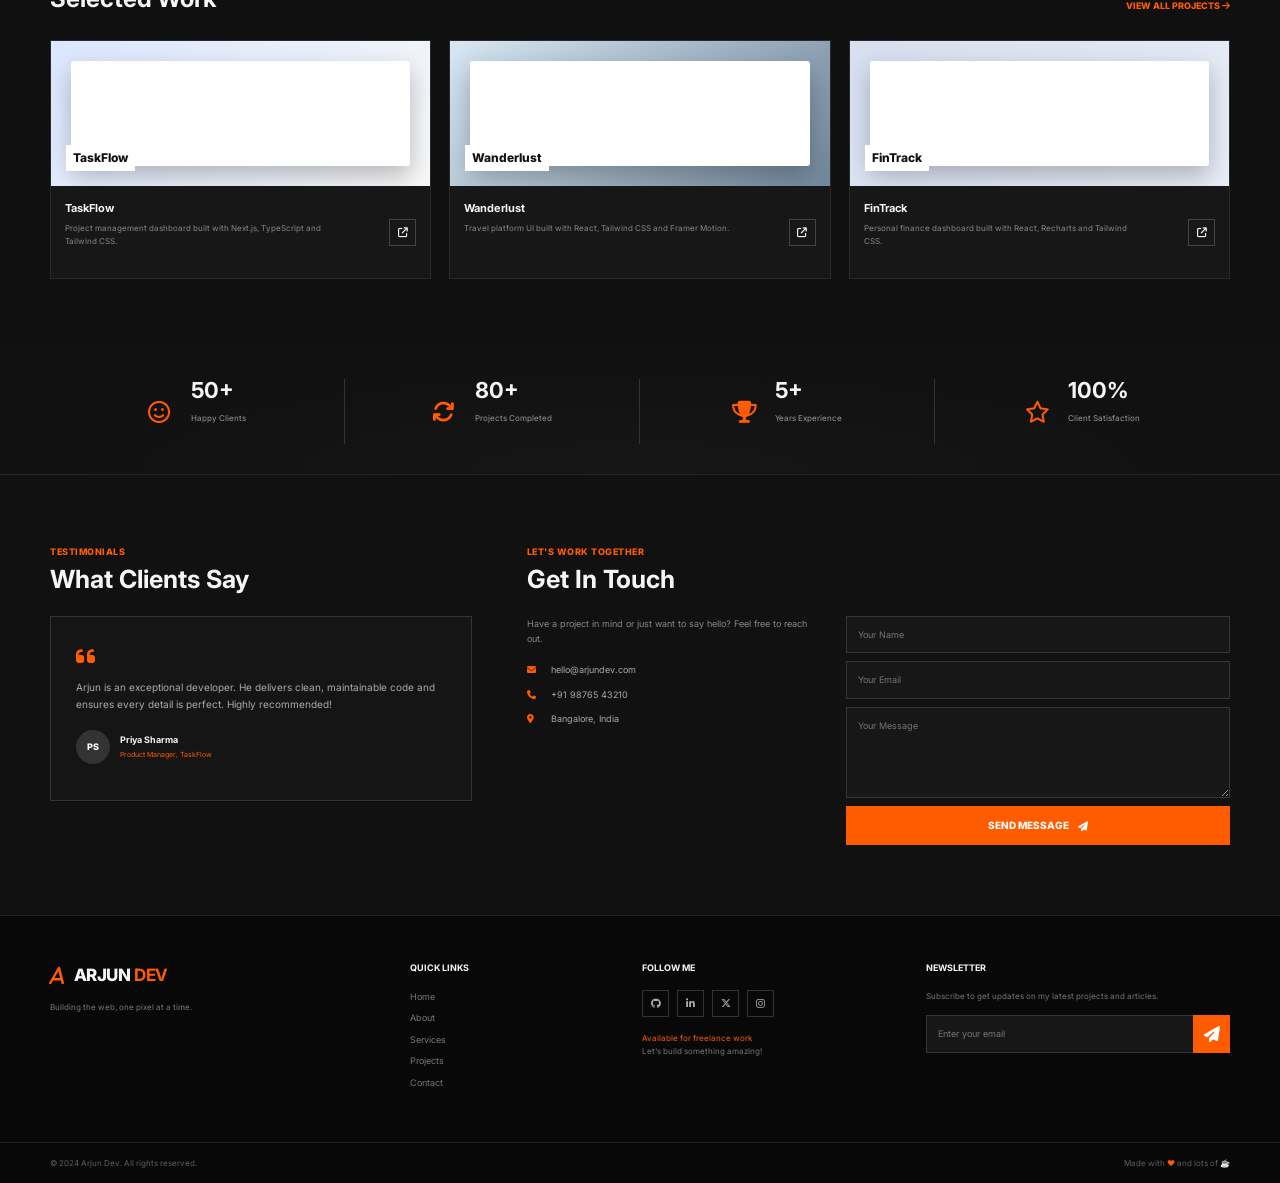
==== commit c7d9b200: "Revisar arquivo HTML" ====
--- a/index(2).html
+++ b/index(2).html
@@ -85,13 +85,9 @@
         </div>
 
         <div class="hero-person">
-          <!-- Substitua assets/profile.png pela sua foto -->
           <div class="orange-shape"></div>
           <div class="person-image">
-            <div class="person-placeholder">
-              <i class="fa-solid fa-user"></i>
-              <small>SUA FOTO</small>
-            </div>
+            <img src="/ultrax-assets/240a505476fb-image.png" alt="Arjun Dev" style="width: 100%; height: 100%; object-fit: cover; object-position: center top;">
           </div>
           <div class="experience-card">
             <strong>5+</strong>
@@ -382,4 +378,4 @@
     });
   </script>
 </body>
-</html>
+</html>
